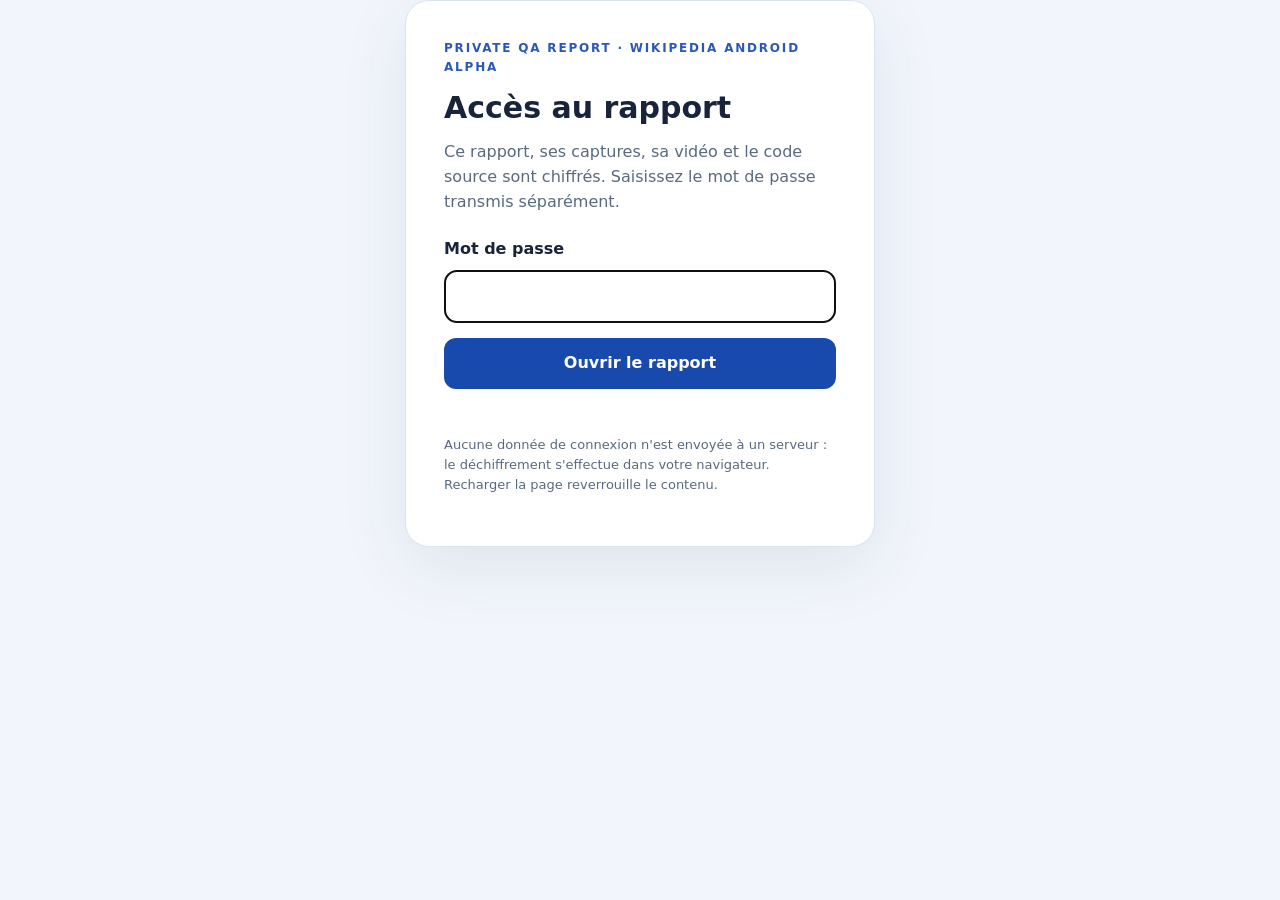
==== wikipedia-qa/index.html @ cf997a7f "Publish encrypted Wikipedia Android QA report" ====
<!doctype html>
<html lang="fr"><head><meta charset="utf-8"><meta name="viewport" content="width=device-width,initial-scale=1"><meta name="robots" content="noindex,nofollow,noarchive"><title>Wikipedia Android · QA Assessment — Accès protégé</title>
<style>html,body{margin:0;min-height:100%;font:16px/1.55 system-ui,-apple-system,Segoe UI,sans-serif;color:#17243b;background:#f2f6fc}*{box-sizing:border-box}body{display:grid;place-items:center}.access{background:white;box-shadow:0 20px 70px #18294316;border:1px solid #dae3ee;border-radius:24px;max-width:470px;width:calc(100% - 32px);padding:38px}.eyebrow{text-transform:uppercase;font-size:12px;font-weight:800;letter-spacing:.15em;color:#2858b9}.access h1{font-size:30px;line-height:1.1;margin:15px 0 12px}.access p{color:#596a80}label{display:block;margin:22px 0 9px;font-weight:650}input{padding:13px 15px;border:1px solid #a6b4cb;border-radius:12px;width:100%;font:inherit}button{font:inherit;cursor:pointer;background:#1849ad;color:white;border:0;padding:13px 20px;border-radius:12px;font-weight:700;width:100%;margin-top:15px}button:disabled{opacity:.7;cursor:wait}.note{font-size:13px;color:#64748b}.error{color:#b42318 !important;min-height:18px;font-size:14px}.access[hidden],#viewer[hidden]{display:none !important}#viewer{width:100vw;height:100dvh;display:block;border:0}#loading{display:none}button:disabled+#loading{display:block}</style></head>
<body><section class="access" id="auth"><div class="eyebrow">Private QA report · Wikipedia Android Alpha</div><h1>Accès au rapport</h1><p>Ce rapport, ses captures, sa vidéo et le code source sont chiffrés. Saisissez le mot de passe transmis séparément.</p><form id="form" autocomplete="off"><label for="pass">Mot de passe</label><input type="password" id="pass" autocomplete="off" required autofocus><button id="unlock" type="submit">Ouvrir le rapport</button><p id="loading" role="status">Déchiffrement en cours…</p><p class="error" id="error" role="alert"></p></form><p class="note">Aucune donnée de connexion n'est envoyée à un serveur : le déchiffrement s'effectue dans votre navigateur. Recharger la page reverrouille le contenu.</p></section><iframe id="viewer" title="Wikipedia QA Assessment" sandbox="allow-downloads" referrerpolicy="no-referrer" hidden></iframe>
<script>
const ITERATIONS=650000;
const SALT=Uint8Array.from(atob('dkhnhHx6z3Mob2yBXIhPSQ=='),c=>c.charCodeAt(0));
const IV=Uint8Array.from(atob('dlfTOFox949pmS8I'),c=>c.charCodeAt(0));
const CONTEXT=new TextEncoder().encode('wikipedia-qa-report-v1');
const form=document.getElementById('form');
form.addEventListener('submit',async event=>{
 event.preventDefault();
 const input=document.getElementById('pass'),button=document.getElementById('unlock'),error=document.getElementById('error');
 let pass=input.value;
 input.value='';button.disabled=true;error.textContent='';
 try {
  if(!crypto?.subtle || typeof DecompressionStream==='undefined')throw new Error('Ce navigateur ne permet pas le déchiffrement du rapport.');
  const baseKey=await crypto.subtle.importKey('raw',new TextEncoder().encode(pass),'PBKDF2',false,['deriveKey']);
  pass='';
  const key=await crypto.subtle.deriveKey({name:'PBKDF2',hash:'SHA-256',salt:SALT,iterations:ITERATIONS},baseKey,{name:'AES-GCM',length:256},false,['decrypt']);
  const response=await fetch('report.enc',{cache:'no-store'});
  if(!response.ok)throw new Error('Impossible de charger le rapport chiffré.');
  const ciphertext=await response.arrayBuffer();
  const compressed=await crypto.subtle.decrypt({name:'AES-GCM',iv:IV,additionalData:CONTEXT},key,ciphertext);
  const stream=new Blob([compressed]).stream().pipeThrough(new DecompressionStream('gzip'));
  const html=await new Response(stream).text();
  const frame=document.getElementById('viewer');
  frame.srcdoc=html;document.getElementById('auth').hidden=true;frame.hidden=false;
  document.body.style.display='block';document.body.style.background='white';
 } catch(e){
  error.textContent=e.name==='OperationError'?'Mot de passe incorrect.':(e.message||'Déchiffrement impossible.');
 }finally{pass='';button.disabled=false;}
});
</script></body></html>
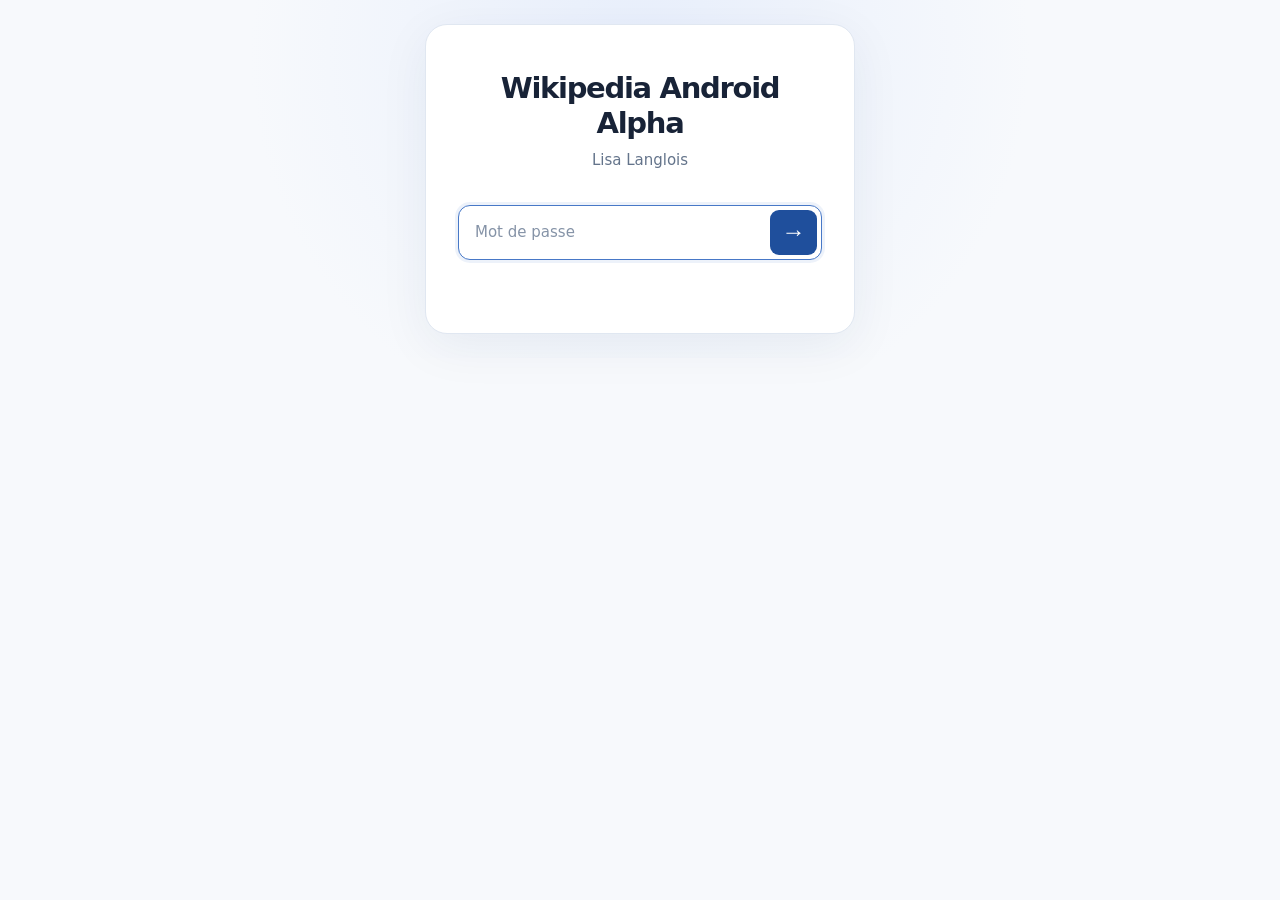
==== commit deea8ca4: "Simplify QA report login and refresh encrypted payload cache" ====
--- a/wikipedia-qa/index.html
+++ b/wikipedia-qa/index.html
@@ -1,24 +1,64 @@
 <!doctype html>
-<html lang="fr"><head><meta charset="utf-8"><meta name="viewport" content="width=device-width,initial-scale=1"><meta name="robots" content="noindex,nofollow,noarchive"><title>Wikipedia Android · QA Assessment — Accès protégé</title>
-<style>html,body{margin:0;min-height:100%;font:16px/1.55 system-ui,-apple-system,Segoe UI,sans-serif;color:#17243b;background:#f2f6fc}*{box-sizing:border-box}body{display:grid;place-items:center}.access{background:white;box-shadow:0 20px 70px #18294316;border:1px solid #dae3ee;border-radius:24px;max-width:470px;width:calc(100% - 32px);padding:38px}.eyebrow{text-transform:uppercase;font-size:12px;font-weight:800;letter-spacing:.15em;color:#2858b9}.access h1{font-size:30px;line-height:1.1;margin:15px 0 12px}.access p{color:#596a80}label{display:block;margin:22px 0 9px;font-weight:650}input{padding:13px 15px;border:1px solid #a6b4cb;border-radius:12px;width:100%;font:inherit}button{font:inherit;cursor:pointer;background:#1849ad;color:white;border:0;padding:13px 20px;border-radius:12px;font-weight:700;width:100%;margin-top:15px}button:disabled{opacity:.7;cursor:wait}.note{font-size:13px;color:#64748b}.error{color:#b42318 !important;min-height:18px;font-size:14px}.access[hidden],#viewer[hidden]{display:none !important}#viewer{width:100vw;height:100dvh;display:block;border:0}#loading{display:none}button:disabled+#loading{display:block}</style></head>
-<body><section class="access" id="auth"><div class="eyebrow">Private QA report · Wikipedia Android Alpha</div><h1>Accès au rapport</h1><p>Ce rapport, ses captures, sa vidéo et le code source sont chiffrés. Saisissez le mot de passe transmis séparément.</p><form id="form" autocomplete="off"><label for="pass">Mot de passe</label><input type="password" id="pass" autocomplete="off" required autofocus><button id="unlock" type="submit">Ouvrir le rapport</button><p id="loading" role="status">Déchiffrement en cours…</p><p class="error" id="error" role="alert"></p></form><p class="note">Aucune donnée de connexion n'est envoyée à un serveur : le déchiffrement s'effectue dans votre navigateur. Recharger la page reverrouille le contenu.</p></section><iframe id="viewer" title="Wikipedia QA Assessment" sandbox="allow-downloads" referrerpolicy="no-referrer" hidden></iframe>
+<html lang="fr">
+<head>
+<meta charset="utf-8">
+<meta name="viewport" content="width=device-width, initial-scale=1">
+<meta name="robots" content="noindex,nofollow,noarchive">
+<title>Wikipedia Android Alpha — QA Assessment | Lisa Langlois</title>
+<style>
+:root{font-family:Inter,ui-sans-serif,system-ui,-apple-system,"Segoe UI",sans-serif;color:#182337;background:#f7f9fc}
+*{box-sizing:border-box}
+html,body{min-height:100%;margin:0}
+body{display:grid;place-items:center;padding:24px;background:radial-gradient(circle at 50% 15%,#e8effc,#f7f9fc 55%)}
+.access{width:min(100%,430px);text-align:center;padding:46px 32px 42px;border-radius:22px;border:1px solid #e0e7f1;background:#fff;box-shadow:0 12px 50px #152c5510}
+.access h1{font-size:clamp(24px,4vw,29px);line-height:1.2;letter-spacing:-.045em;margin:0 0 10px;font-weight:740}
+.author{font-size:15px;color:#64748b;margin:0 0 36px}
+.entry{width:100%;display:flex;border:1px solid #b7c5d8;border-radius:12px;padding:4px;background:#fff;transition:box-shadow .16s,border-color .16s}
+.entry:focus-within{border-color:#4778c7;box-shadow:0 0 0 3px #4778c719}
+.entry input{flex:1;min-width:0;padding:12px;border:0;outline:0;font:inherit;font-size:15px;color:#182337;background:transparent}
+.entry input::placeholder{color:#8593a7}
+.entry button{height:45px;width:47px;background:#1f4f9c;border:0;border-radius:9px;color:white;font-size:24px;cursor:pointer;display:grid;place-items:center}
+.entry button:hover{background:#123e86}
+.entry button:disabled{opacity:.6;cursor:wait}
+.error{min-height:20px;font-size:13px;color:#b42318;text-align:left;margin:11px 2px 0}
+.error:empty{visibility:hidden}
+#loading{color:#64748b;font-size:13px;margin:10px 0 0;display:none}
+.entry:has(button:disabled)+#loading{display:block}
+.sr-only{position:absolute;width:1px;height:1px;padding:0;margin:-1px;overflow:hidden;clip:rect(0,0,0,0);white-space:nowrap;border:0}
+.access[hidden],#viewer[hidden]{display:none!important}
+#viewer{width:100vw;height:100dvh;display:block;border:0}
+@media(max-width:460px){.access{padding:38px 22px 30px}}
+</style>
+</head>
+<body>
+<section class="access" id="auth">
+<h1>Wikipedia Android Alpha</h1>
+<p class="author">Lisa Langlois</p>
+<form id="form" autocomplete="off">
+<label class="sr-only" for="pass">Mot de passe</label>
+<div class="entry"><input type="password" id="pass" placeholder="Mot de passe" autocomplete="off" required autofocus><button id="unlock" type="submit" aria-label="Ouvrir le rapport" title="Ouvrir le rapport">→</button></div>
+<p id="loading" role="status">Ouverture du rapport…</p>
+<p class="error" id="error" role="alert"></p>
+</form>
+</section>
+<iframe id="viewer" title="Wikipedia QA Assessment" sandbox="allow-downloads" referrerpolicy="no-referrer" hidden></iframe>
 <script>
 const ITERATIONS=650000;
-const SALT=Uint8Array.from(atob('dkhnhHx6z3Mob2yBXIhPSQ=='),c=>c.charCodeAt(0));
-const IV=Uint8Array.from(atob('dlfTOFox949pmS8I'),c=>c.charCodeAt(0));
+const SALT=Uint8Array.from(atob('IlEG3cYZHxqO2DMWl2EvHg=='),c=>c.charCodeAt(0));
+const IV=Uint8Array.from(atob('aZMJ7qRpnsN696AY'),c=>c.charCodeAt(0));
 const CONTEXT=new TextEncoder().encode('wikipedia-qa-report-v1');
 const form=document.getElementById('form');
 form.addEventListener('submit',async event=>{
  event.preventDefault();
  const input=document.getElementById('pass'),button=document.getElementById('unlock'),error=document.getElementById('error');
- let pass=input.value;
+ let pass=input.value.trim();
  input.value='';button.disabled=true;error.textContent='';
  try {
   if(!crypto?.subtle || typeof DecompressionStream==='undefined')throw new Error('Ce navigateur ne permet pas le déchiffrement du rapport.');
   const baseKey=await crypto.subtle.importKey('raw',new TextEncoder().encode(pass),'PBKDF2',false,['deriveKey']);
   pass='';
   const key=await crypto.subtle.deriveKey({name:'PBKDF2',hash:'SHA-256',salt:SALT,iterations:ITERATIONS},baseKey,{name:'AES-GCM',length:256},false,['decrypt']);
-  const response=await fetch('report.enc',{cache:'no-store'});
+  const response=await fetch('report.enc?v='+Array.from(IV,b=>b.toString(16).padStart(2,'0')).join(''),{cache:'reload'});
   if(!response.ok)throw new Error('Impossible de charger le rapport chiffré.');
   const ciphertext=await response.arrayBuffer();
   const compressed=await crypto.subtle.decrypt({name:'AES-GCM',iv:IV,additionalData:CONTEXT},key,ciphertext);
@@ -28,7 +68,9 @@
   frame.srcdoc=html;document.getElementById('auth').hidden=true;frame.hidden=false;
   document.body.style.display='block';document.body.style.background='white';
  } catch(e){
-  error.textContent=e.name==='OperationError'?'Mot de passe incorrect.':(e.message||'Déchiffrement impossible.');
+  error.textContent=e.name==='OperationError'?'Mot de passe incorrect, ou page à actualiser.':(e.message||'Déchiffrement impossible.');
  }finally{pass='';button.disabled=false;}
 });
-</script></body></html>+</script>
+</body>
+</html>
